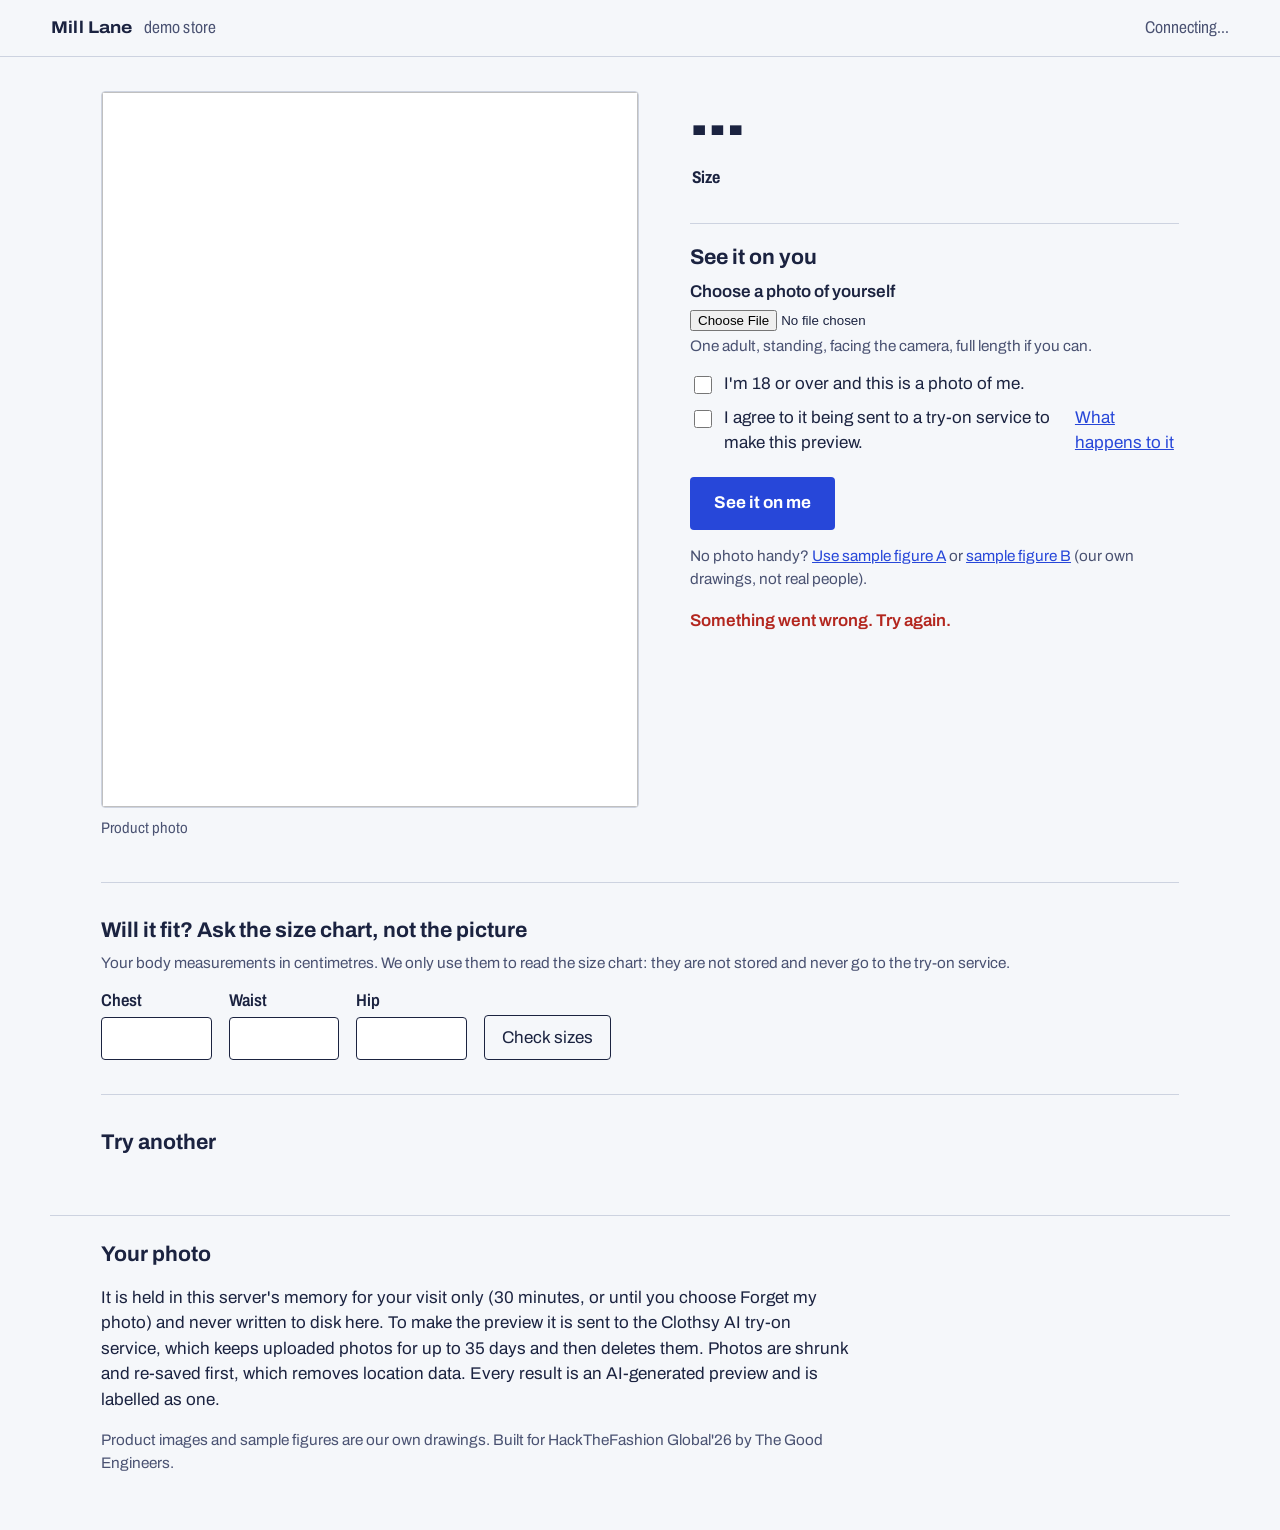
==== static/index.html @ 6b468d9d "Trusted try-on: product page, Clothsy AI client with labelled mock, fidelity checks, size guide, tes" ====
<!doctype html>
<html lang="en">
<head>
<meta charset="utf-8">
<meta name="viewport" content="width=device-width, initial-scale=1">
<title>Trusted try-on: see it on you, and know what the picture can't tell you</title>
<link rel="stylesheet" href="/static/theme.css">
<link rel="stylesheet" href="/static/page.css">
</head>
<body>
<header class="bar">
  <p class="store">Mill Lane <span>demo store</span></p>
  <p class="mode" id="mode">Connecting…</p>
</header>

<main>
  <section class="product" aria-labelledby="title">
    <div class="stage">
      <figure id="figure">
        <div class="frame" id="frame">
          <img id="productImg" alt="">
          <img id="resultImg" alt="" hidden>
          <img id="photoImg" alt="" hidden>
        </div>
        <figcaption id="caption">Product photo</figcaption>
      </figure>
      <div class="compare" id="compare" hidden>
        <label for="slider">Compare with your photo</label>
        <input type="range" id="slider" min="0" max="100" value="100">
      </div>
    </div>

    <div class="buy">
      <h1 id="title">…</h1>
      <p class="price" id="price"></p>
      <p class="about" id="about"></p>

      <fieldset class="sizes">
        <legend>Size</legend>
        <div id="sizes"></div>
      </fieldset>

      <section class="try" aria-labelledby="tryHead">
        <h2 id="tryHead">See it on you</h2>
        <div id="photoStep">
          <label class="file" for="photo">Choose a photo of yourself</label>
          <input type="file" id="photo" accept="image/jpeg,image/png">
          <p class="hint">One adult, standing, facing the camera, full length if you can.</p>
          <label class="check"><input type="checkbox" id="adult"> I'm 18 or over and this is a photo of me.</label>
          <label class="check"><input type="checkbox" id="consent"> I agree to it being sent to a try-on service to make this preview.
            <a href="#privacy">What happens to it</a></label>
          <button class="go" id="go" type="button">See it on me</button>
          <p class="or">No photo handy? <button class="link" type="button" data-sample="asha">Use sample figure A</button>
            or <button class="link" type="button" data-sample="ravi">sample figure B</button> (our own drawings, not real people).</p>
        </div>
        <div id="haveStep" hidden>
          <p>Using your photo for every item on this visit. <button class="link" type="button" id="forget">Forget my photo</button></p>
          <button class="go" id="again" type="button">Try this on</button>
        </div>
        <ol class="steps" id="steps" aria-live="polite"></ol>
        <p class="error" id="error" role="alert"></p>
      </section>
    </div>
  </section>

  <section class="label" id="label" aria-labelledby="labelHead" hidden>
    <div class="stitch">
      <h2 id="labelHead">What this try-on can and can't tell you</h2>
      <p class="stamp" id="stamp"></p>
      <div class="cols">
        <div>
          <h3>We checked</h3>
          <ul class="facts" id="facts"></ul>
        </div>
        <div>
          <h3>It can't tell you</h3>
          <ul class="cant" id="cant"></ul>
          <h3>Speed</h3>
          <p class="speed" id="speed"></p>
        </div>
      </div>
    </div>
  </section>

  <section class="fit" aria-labelledby="fitHead">
    <h2 id="fitHead">Will it fit? Ask the size chart, not the picture</h2>
    <p class="hint">Your body measurements in centimetres. We only use them to read the size chart: they are not stored and never go to the try-on service.</p>
    <form id="fitForm" class="measures">
      <label>Chest <input type="number" inputmode="decimal" min="50" max="200" name="chest" id="chest"></label>
      <label>Waist <input type="number" inputmode="decimal" min="40" max="200" name="waist" id="waist"></label>
      <label>Hip <input type="number" inputmode="decimal" min="50" max="200" name="hip" id="hip"></label>
      <button class="ghost" type="submit">Check sizes</button>
    </form>
    <div id="fitOut" aria-live="polite"></div>
  </section>

  <section class="rail" aria-labelledby="railHead">
    <h2 id="railHead">Try another</h2>
    <ul id="rail"></ul>
  </section>
</main>

<footer id="privacy">
  <h2>Your photo</h2>
  <p>It is held in this server's memory for your visit only (30 minutes, or until you choose Forget my photo) and never
    written to disk here. To make the preview it is sent to the Clothsy AI try-on service, which keeps uploaded photos for up
    to 35 days and then deletes them. Photos are shrunk and re-saved first, which removes location data.
    Every result is an AI-generated preview and is labelled as one.</p>
  <p class="small">Product images and sample figures are our own drawings. Built for HackTheFashion Global'26 by The Good Engineers.</p>
</footer>
<script src="/static/app.js"></script>
</body>
</html>
---- static/theme.css ----
/* Trusted try-on theme. Rules:
   1. One action colour (cobalt). Green/amber/red only ever mean pass/warn/fail.
   2. One family, Archivo; width carries the voice: wide for the product name, narrow for label text.
   3. The care label is the one bold object. Everything else stays quiet: no shadows, no gradients.
   4. Left aligned. Lines under 70 characters.
   5. Motion only answers an action, and stops under prefers-reduced-motion. */
@font-face {
  font-family: "Archivo";
  src: url("/static/fonts/Archivo.ttf") format("truetype");
  font-weight: 100 900;
  font-stretch: 62% 125%;
  font-display: swap;
}
:root {
  --paper: #f5f7fa;
  --label: #ffffff;
  --ink: #1b2340;
  --muted: #4a5272;
  --rule: #cdd3e0;
  --cobalt: #2747d9;
  --cobalt-ink: #ffffff;
  --tape: #e8b923;
  --pass: #1f7a4d;
  --warn: #8a4f00;
  --fail: #b3261e;
  --r-small: 4px;
  --r-label: 2px;
  --font: "Archivo", system-ui, sans-serif;
}
* { box-sizing: border-box; }
[hidden] { display: none !important; }
html { background: var(--paper); color: var(--ink); font-family: var(--font); font-size: 17px; line-height: 1.5; }
body { margin: 0; }
img { max-width: 100%; display: block; }
a { color: var(--cobalt); }
:focus-visible { outline: 3px solid var(--cobalt); outline-offset: 2px; }
.visually-hidden { position: absolute; width: 1px; height: 1px; overflow: hidden; clip: rect(0 0 0 0); white-space: nowrap; }
@media (prefers-reduced-motion: reduce) { * { transition: none !important; animation: none !important; } }
---- static/page.css ----
.bar { display: flex; justify-content: space-between; align-items: baseline; gap: 1rem; flex-wrap: wrap;
  padding: .9rem clamp(1rem, 4vw, 3rem); border-bottom: 1px solid var(--rule); }
.store { margin: 0; font-weight: 700; font-stretch: 112%; letter-spacing: .01em; }
.store span { font-weight: 400; font-stretch: 80%; color: var(--muted); margin-left: .4rem; }
.mode { margin: 0; font-stretch: 80%; color: var(--muted); }
.mode b { color: var(--ink); }

main { max-width: 1180px; margin: 0 auto; padding: 0 clamp(1rem, 4vw, 3rem); }
h2 { font-size: 1.25rem; font-stretch: 100%; margin: 0 0 .5rem; line-height: 1.25; }
h3 { font-size: .95rem; font-stretch: 80%; font-weight: 700; margin: 1rem 0 .35rem; }
.hint, .small { color: var(--muted); font-size: .9rem; margin: .25rem 0 .75rem; }

.product { display: grid; grid-template-columns: minmax(0, 1.1fr) minmax(0, 1fr); gap: clamp(1.5rem, 4vw, 4rem); padding: 2rem 0 2.5rem; }
.stage figure { margin: 0; }
.frame { position: relative; aspect-ratio: 3 / 4; background: #fff; border: 1px solid var(--rule); border-radius: var(--r-small); overflow: hidden; }
.frame img { position: absolute; inset: 0; width: 100%; height: 100%; object-fit: contain; }
.frame #photoImg { clip-path: inset(0 var(--reveal, 0%) 0 0); }
.frame.held #resultImg { filter: blur(18px) grayscale(.6); }
figcaption { font-size: .9rem; font-stretch: 85%; color: var(--muted); margin-top: .5rem; }
.compare { margin-top: .6rem; display: grid; gap: .25rem; font-size: .9rem; }
.compare input { width: 100%; accent-color: var(--cobalt); }

h1 { font-size: clamp(2rem, 4.2vw, 3.1rem); font-stretch: 125%; font-weight: 800; line-height: 1.02; letter-spacing: -.015em; margin: 0 0 .6rem; }
.price { font-size: 1.3rem; font-weight: 600; margin: 0 0 .75rem; }
.about { max-width: 34rem; margin: 0 0 1.2rem; }

.sizes { border: 0; padding: 0; margin: 0 0 1.5rem; }
.sizes legend { font-weight: 700; font-stretch: 80%; margin-bottom: .4rem; }
.sizes div { display: flex; gap: .4rem; flex-wrap: wrap; }
.sizes label { position: relative; }
.sizes input { position: absolute; opacity: 0; inset: 0; }
.sizes span { display: inline-block; min-width: 3rem; text-align: center; padding: .45rem .7rem; border: 1px solid var(--ink); border-radius: var(--r-small); cursor: pointer; }
.sizes input:checked + span { background: var(--ink); color: #fff; }
.sizes input:focus-visible + span { outline: 3px solid var(--cobalt); outline-offset: 2px; }
.sizes span.rec::after { content: " (suggested)"; font-size: .8rem; font-stretch: 80%; }

.try { border-top: 1px solid var(--rule); padding-top: 1.2rem; }
.file { display: inline-block; font-weight: 600; margin-bottom: .3rem; }
.try input[type=file] { display: block; margin-bottom: .2rem; max-width: 100%; }
.check { display: flex; gap: .55rem; align-items: flex-start; margin: .45rem 0; max-width: 36rem; }
.check input { margin-top: .3rem; width: 1.05rem; height: 1.05rem; accent-color: var(--cobalt); flex: none; }
button { font: inherit; }
.go { margin-top: .8rem; background: var(--cobalt); color: var(--cobalt-ink); border: 0; border-radius: var(--r-small); padding: .8rem 1.4rem; font-weight: 700; cursor: pointer; }
.go:disabled { opacity: .55; cursor: progress; }
.ghost { background: none; border: 1px solid var(--ink); color: var(--ink); border-radius: var(--r-small); padding: .5rem 1rem; cursor: pointer; align-self: end; }
.link { background: none; border: 0; padding: 0; color: var(--cobalt); text-decoration: underline; cursor: pointer; }
.or { font-size: .9rem; color: var(--muted); }

.steps { list-style: none; padding: 0; margin: 1rem 0 0; font-stretch: 85%; }
.steps li { padding-left: 1.6rem; position: relative; margin: .2rem 0; }
.steps li::before { position: absolute; left: 0; content: "…"; }
.steps li.done::before { content: "✓"; color: var(--pass); font-weight: 700; }
.steps li.running { font-weight: 600; }
.error { color: var(--fail); font-weight: 600; min-height: 0; margin: .6rem 0 0; }
.error:empty { display: none; }

/* The care label: the one bold object on the page. */
.label { margin: 0 0 3rem; }
.stitch { position: relative; background: var(--label); border-radius: var(--r-label); padding: clamp(1.2rem, 3vw, 2.2rem);
  outline: 2px dashed var(--ink); outline-offset: -10px; }
.stitch h2 { font-stretch: 75%; font-weight: 800; font-size: 1.5rem; max-width: 28rem; }
.stitch h3, .facts, .cant, .speed { font-stretch: 75%; }
.cols { display: grid; grid-template-columns: 1.3fr 1fr; gap: 2rem; }
.facts, .cant { list-style: none; padding: 0; margin: 0; }
.facts li, .cant li { padding: .3rem 0 .3rem 1.7rem; position: relative; border-bottom: 1px solid var(--rule); max-width: 40rem; }
.facts li::before { position: absolute; left: 0; font-weight: 800; }
.facts .pass::before { content: "✓"; color: var(--pass); }
.facts .warn::before { content: "!"; color: var(--warn); left: .3rem; }
.facts .fail::before, .facts .block::before { content: "✗"; color: var(--fail); }
.cant li::before { content: "–"; position: absolute; left: .2rem; color: var(--muted); }
.stamp { position: absolute; top: 1.4rem; right: 1.6rem; margin: 0; transform: rotate(-6deg); border: 3px double currentColor;
  border-radius: 6px; padding: .3rem .8rem; font-weight: 800; font-stretch: 112%; font-size: 1.05rem; text-align: center; line-height: 1.15; }
.stamp small { display: block; font-weight: 600; font-size: .7rem; font-stretch: 80%; }
.stamp.shown { color: var(--pass); }
.stamp.retried { color: var(--warn); }
.stamp.held { color: var(--fail); }
.speed { margin: 0; }

.fit { border-top: 1px solid var(--rule); padding: 2rem 0; }
.measures { display: flex; gap: 1rem; flex-wrap: wrap; align-items: end; }
.measures label { display: grid; gap: .2rem; font-weight: 600; font-stretch: 85%; }
.measures input { font: inherit; width: 6.5rem; padding: .45rem .5rem; border: 1px solid var(--ink); border-radius: var(--r-small); background: #fff; }
.verdict { margin: 1.2rem 0 .4rem; font-size: 1.15rem; }
.verdict b { font-stretch: 112%; }
.tape { list-style: none; padding: 0; margin: .5rem 0 0; display: grid; gap: .8rem; max-width: 40rem; }
.tape .row { display: grid; grid-template-columns: 5rem 1fr; gap: .8rem; align-items: center; font-stretch: 85%; }
.tape .bar { position: relative; height: 1.6rem; background: var(--tape);
  background-image: repeating-linear-gradient(90deg, rgba(27,35,64,.55) 0 1px, transparent 1px 10%); border-radius: 2px; }
.tape .zone { position: absolute; top: 0; bottom: 0; background: rgba(255,255,255,.55); border-left: 2px solid var(--ink); border-right: 2px solid var(--ink); }
.tape .mark { position: absolute; top: -4px; bottom: -4px; width: 4px; margin-left: -2px; background: var(--ink); }
.tape .note { grid-column: 2; font-size: .9rem; color: var(--muted); }

.rail { border-top: 1px solid var(--rule); padding: 2rem 0 3rem; }
.rail ul { list-style: none; padding: 0; margin: 0; display: grid; grid-template-columns: repeat(auto-fill, minmax(150px, 1fr)); gap: 1rem; }
.rail a { display: block; text-decoration: none; color: var(--ink); }
.rail img { background: #fff; border: 1px solid var(--rule); border-radius: var(--r-small); aspect-ratio: 3 / 4; object-fit: contain; width: 100%; }
.rail span { display: block; margin-top: .35rem; font-stretch: 85%; }
.rail a[aria-current] span { font-weight: 700; }

footer { border-top: 1px solid var(--rule); padding: 1.5rem clamp(1rem, 4vw, 3rem) 2.5rem; max-width: 1180px; margin: 0 auto; }
footer p { max-width: 44rem; }

@media (max-width: 760px) {
  .product, .cols { grid-template-columns: 1fr; }
  .stamp { position: static; display: inline-block; margin: 0 0 .8rem; }
}
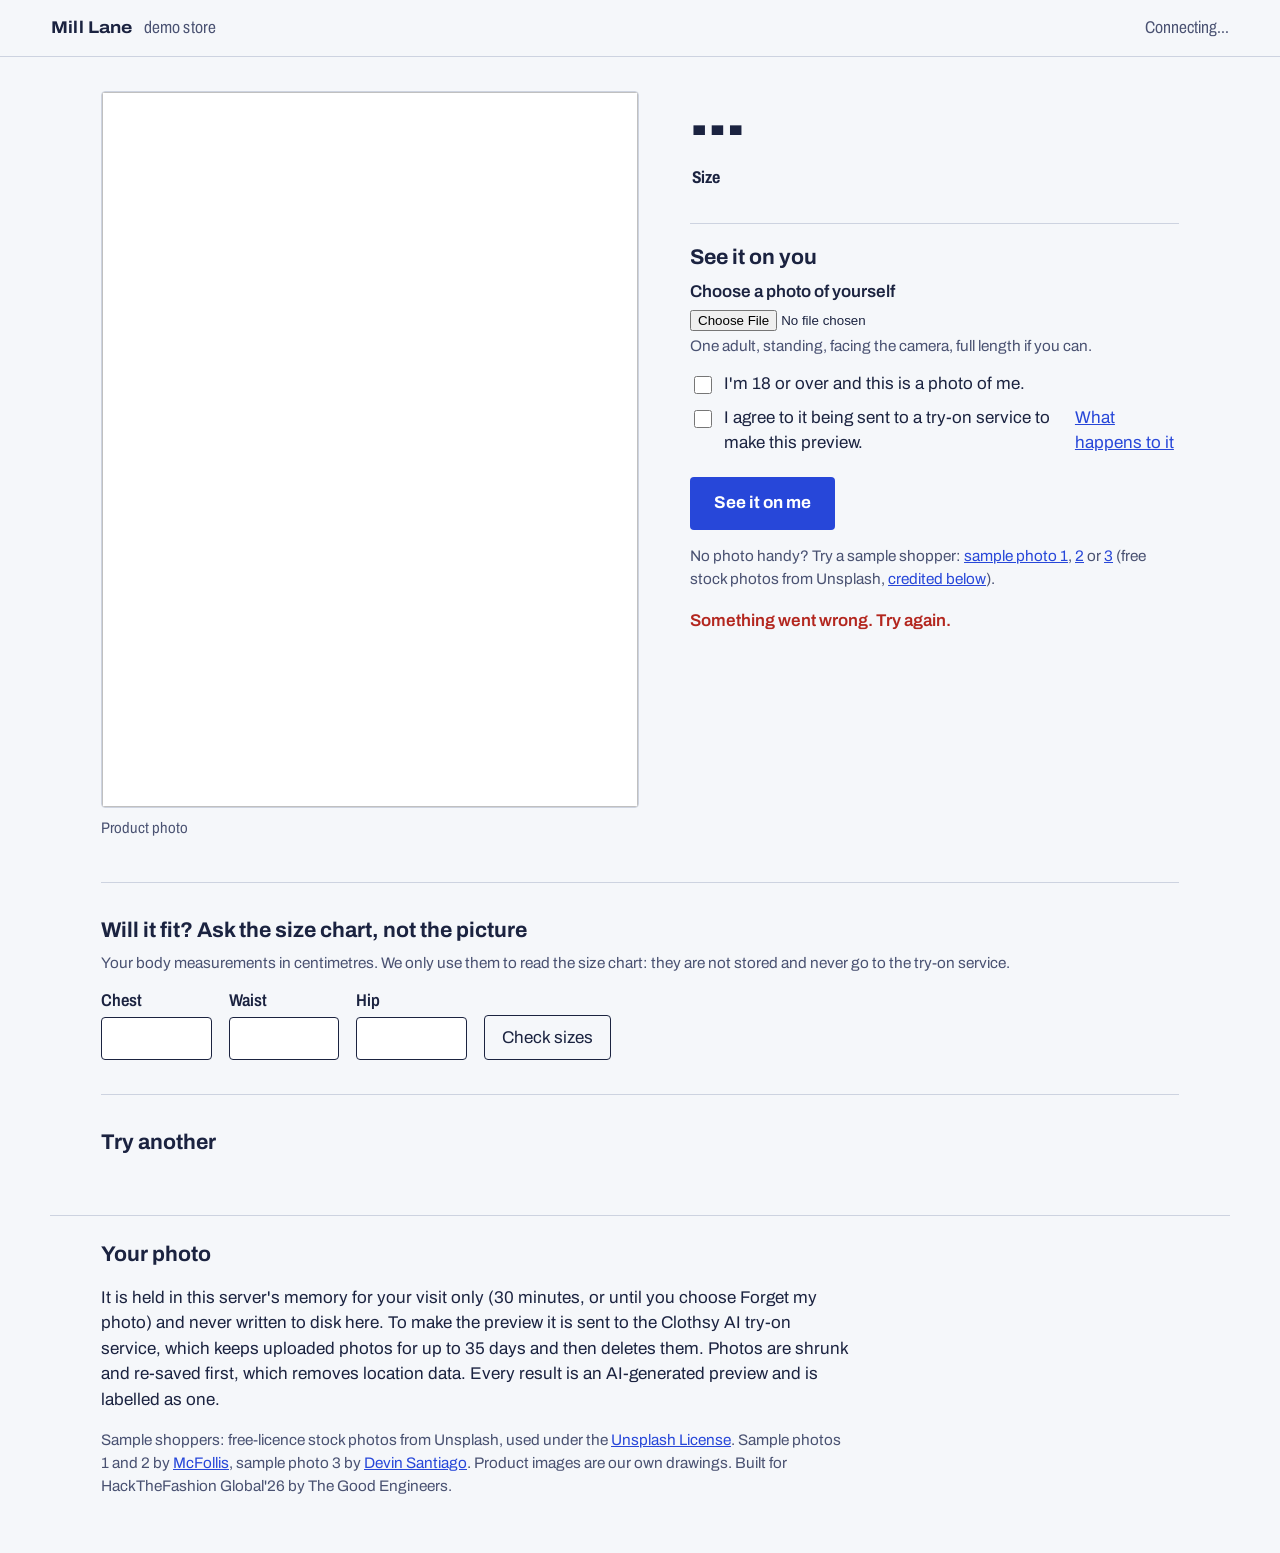
==== commit ad7f180c: "Sample shoppers: three credited free-licence Unsplash photos; live check accepts --sample" ====
--- a/static/index.html
+++ b/static/index.html
@@ -19,7 +19,7 @@
       <figure id="figure">
         <div class="frame" id="frame">
           <img id="productImg" alt="">
-          <img id="resultImg" alt="" hidden>
+          <img id="resultImg" alt="" aria-describedby="desc" hidden>
           <img id="photoImg" alt="" hidden>
         </div>
         <figcaption id="caption">Product photo</figcaption>
@@ -50,8 +50,11 @@
           <label class="check"><input type="checkbox" id="consent"> I agree to it being sent to a try-on service to make this preview.
             <a href="#privacy">What happens to it</a></label>
           <button class="go" id="go" type="button">See it on me</button>
-          <p class="or">No photo handy? <button class="link" type="button" data-sample="asha">Use sample figure A</button>
-            or <button class="link" type="button" data-sample="ravi">sample figure B</button> (our own drawings, not real people).</p>
+          <p class="or">No photo handy? Try a sample shopper:
+            <button class="link" type="button" data-sample="photo-a">sample photo 1</button>,
+            <button class="link" type="button" data-sample="photo-b">2</button> or
+            <button class="link" type="button" data-sample="photo-c">3</button>
+            (free stock photos from Unsplash, <a href="#credits">credited below</a>).</p>
         </div>
         <div id="haveStep" hidden>
           <p>Using your photo for every item on this visit. <button class="link" type="button" id="forget">Forget my photo</button></p>
@@ -65,8 +68,11 @@
 
   <section class="label" id="label" aria-labelledby="labelHead" hidden>
     <div class="stitch">
+      <p class="weave" aria-hidden="true">Trusted try-on <span>care label</span></p>
       <h2 id="labelHead">What this try-on can and can't tell you</h2>
       <p class="stamp" id="stamp"></p>
+      <h3 id="swatchHead">The product's colours, found in your preview</h3>
+      <ul class="swatches" id="swatches" aria-labelledby="swatchHead"></ul>
       <div class="cols">
         <div>
           <h3>We checked</h3>
@@ -75,10 +81,16 @@
         <div>
           <h3>It can't tell you</h3>
           <ul class="cant" id="cant"></ul>
+        </div>
+        <div class="tags">
+          <h3>Your size</h3>
+          <p class="sizetag" id="sizetag"><a href="#fitHead">Add your measurements</a> to check the size chart.</p>
           <h3>Speed</h3>
           <p class="speed" id="speed"></p>
         </div>
       </div>
+      <h3>In words</h3>
+      <p class="desc" id="desc"></p>
     </div>
   </section>
 
@@ -106,7 +118,11 @@
     written to disk here. To make the preview it is sent to the Clothsy AI try-on service, which keeps uploaded photos for up
     to 35 days and then deletes them. Photos are shrunk and re-saved first, which removes location data.
     Every result is an AI-generated preview and is labelled as one.</p>
-  <p class="small">Product images and sample figures are our own drawings. Built for HackTheFashion Global'26 by The Good Engineers.</p>
+  <p class="small" id="credits">Sample shoppers: free-licence stock photos from Unsplash, used under the
+    <a href="https://unsplash.com/license">Unsplash License</a>. Sample photos 1 and 2 by
+    <a href="https://unsplash.com/@thisismcfollis">McFollis</a>, sample photo 3 by
+    <a href="https://unsplash.com/@ydcphotography">Devin Santiago</a>. Product images are our own drawings.
+    Built for HackTheFashion Global'26 by The Good Engineers.</p>
 </footer>
 <script src="/static/app.js"></script>
 </body>
--- a/static/page.css
+++ b/static/page.css
@@ -54,13 +54,17 @@
 .error { color: var(--fail); font-weight: 600; min-height: 0; margin: .6rem 0 0; }
 .error:empty { display: none; }
 
-/* The care label: the one bold object on the page. */
+/* The care label: the one bold object on the page. A woven neck label: navy woven band, white body, stitched edge. */
 .label { margin: 0 0 3rem; }
-.stitch { position: relative; background: var(--label); border-radius: var(--r-label); padding: clamp(1.2rem, 3vw, 2.2rem);
+.stitch { position: relative; background: var(--label); border-radius: var(--r-label); padding: 0 clamp(1.2rem, 3vw, 2.4rem) clamp(1.2rem, 3vw, 2.2rem);
   outline: 2px dashed var(--ink); outline-offset: -10px; }
-.stitch h2 { font-stretch: 75%; font-weight: 800; font-size: 1.5rem; max-width: 28rem; }
-.stitch h3, .facts, .cant, .speed { font-stretch: 75%; }
-.cols { display: grid; grid-template-columns: 1.3fr 1fr; gap: 2rem; }
+.weave { margin: 0 calc(-1 * clamp(1.2rem, 3vw, 2.4rem)) 1.4rem; padding: .7rem clamp(1.2rem, 3vw, 2.4rem); background: var(--ink); color: #fff;
+  font-weight: 800; font-stretch: 125%; letter-spacing: .02em; border-radius: var(--r-label) var(--r-label) 0 0;
+  background-image: repeating-linear-gradient(90deg, rgba(255,255,255,.07) 0 1px, transparent 1px 4px); }
+.weave span { font-weight: 400; font-stretch: 75%; opacity: .85; margin-left: .5rem; }
+.stitch h2 { font-stretch: 75%; font-weight: 800; font-size: clamp(1.5rem, 3vw, 2rem); max-width: 22rem; line-height: 1.1; }
+.stitch h3, .facts, .cant, .speed, .desc, .sizetag { font-stretch: 75%; }
+.cols { display: grid; grid-template-columns: 1.25fr 1fr .7fr; gap: 2rem; }
 .facts, .cant { list-style: none; padding: 0; margin: 0; }
 .facts li, .cant li { padding: .3rem 0 .3rem 1.7rem; position: relative; border-bottom: 1px solid var(--rule); max-width: 40rem; }
 .facts li::before { position: absolute; left: 0; font-weight: 800; }
@@ -68,13 +72,23 @@
 .facts .warn::before { content: "!"; color: var(--warn); left: .3rem; }
 .facts .fail::before, .facts .block::before { content: "✗"; color: var(--fail); }
 .cant li::before { content: "–"; position: absolute; left: .2rem; color: var(--muted); }
-.stamp { position: absolute; top: 1.4rem; right: 1.6rem; margin: 0; transform: rotate(-6deg); border: 3px double currentColor;
+.swatches { list-style: none; padding: 0; margin: 0 0 .5rem; display: flex; flex-wrap: wrap; gap: .6rem 1.4rem; }
+.swatches li { display: flex; align-items: center; gap: .5rem; font-stretch: 75%; font-weight: 600; }
+.swatches .dot { width: 2.2rem; height: 2.2rem; border-radius: 50%; border: 2px solid var(--ink); position: relative; flex: none; }
+.swatches li::after { font-weight: 800; }
+.swatches .found::after { content: "✓"; color: var(--pass); }
+.swatches .missing::after { content: "✗"; color: var(--fail); }
+.swatches .missing .dot { background-image: linear-gradient(135deg, transparent 46%, var(--fail) 46% 54%, transparent 54%) !important; }
+.stamp { position: absolute; top: 4.2rem; right: 1.8rem; margin: 0; transform: rotate(-6deg); border: 3px double currentColor;
   border-radius: 6px; padding: .3rem .8rem; font-weight: 800; font-stretch: 112%; font-size: 1.05rem; text-align: center; line-height: 1.15; }
 .stamp small { display: block; font-weight: 600; font-size: .7rem; font-stretch: 80%; }
 .stamp.shown { color: var(--pass); }
 .stamp.retried { color: var(--warn); }
 .stamp.held { color: var(--fail); }
-.speed { margin: 0; }
+.speed, .sizetag { margin: 0; }
+.sizetag b { display: inline-block; font-size: 1.6rem; font-stretch: 112%; border: 2px solid var(--ink); padding: 0 .5rem; margin-right: .4rem; }
+.conf.high { color: var(--pass); } .conf.medium { color: var(--warn); } .conf.low { color: var(--fail); }
+.desc { max-width: 46rem; margin: 0; padding: .7rem .9rem; background: var(--paper); border-left: 4px solid var(--ink); }
 
 .fit { border-top: 1px solid var(--rule); padding: 2rem 0; }
 .measures { display: flex; gap: 1rem; flex-wrap: wrap; align-items: end; }
@@ -102,5 +116,6 @@
 
 @media (max-width: 760px) {
   .product, .cols { grid-template-columns: 1fr; }
+  .cols { gap: .5rem; }
   .stamp { position: static; display: inline-block; margin: 0 0 .8rem; }
 }
